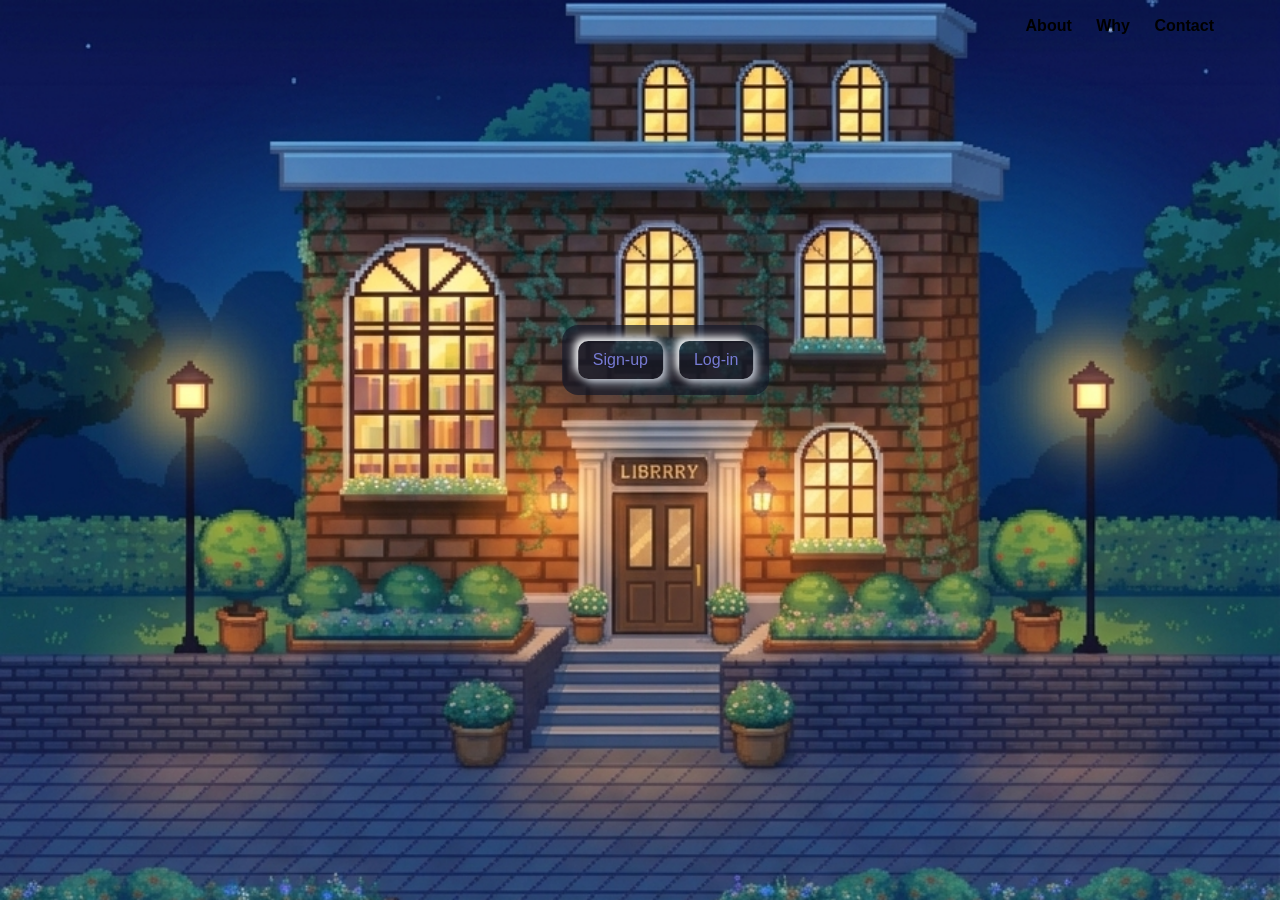
==== pages/index.html @ 80e0f865 "new file:   assests/gifs/doberman_sit.gif 	new file:   assests/images/frontLibrary_day.jpg 	new file" ====
<!DOCTYPE html>
<html lang="en">
<head>
    <meta charset="UTF-8">
    <meta name="viewport" content="width=device-width, initial-scale=1.0">
    <title>Document</title>
    <link rel="stylesheet" href="../styles/style.css">
</head>
<body class="library-hero">
    <h1 id="title"></h1>
    <div class="top-links">
        <div id="sandwich">
            <a href="../pages/about.html">About</a>
            <a href="../pages/why.html">Why</a>
            <a href="../pages/contact.html">Contact</a>
        </div>
        <a href="javascript:void(0);" class="icon" onclick="sandwichBar()">
        <i class="fa fa-bars"></i>
        </a>
    </div>
    <div id="account">
            <a id="signUpBtn" href="javascript:void(0)" onclick="signUpBtnClick()">Sign-up</a>
            <a id="logInBtn" href="javascript:void(0)"  onclick="logInBtnClick()">Log-in</a>
    </div>
    <div class="signupCard">
        <form id="signUpCard">
            <h3>Create Your Library Card</h3>
            <label for="Fname">Username</label>
            <input id="Fname" type="text" placeholder="Username" required><br>
            <label for="password">Password</label>
            <input id="password" type="password" placeholder="password123" required><br>
            <label for="email">Email</label>
            <input id="email" type="email" placeholder="JoeDoe@gmail.com" required>
            <br>
            <button id="subBtn" form_id="signUpCard" type="submit">Create</button></br>
            <small>Have an account?<a onclick="logInBtnClick()">Log-in</a></small>
        </form>
    </div>
    <div class="loginCard">
        <form id="logInCard">
            <h3>Enter Your Library</h3>
            <label for="email">Email</label>
            <input id="email" type="email" placeholder="JoeDoe@gmail.com" required><br>
            <label for="password">Password</label>
            <input id="password" type="password" placeholder="password123" required>
            <br>
            <button id="subBtn" form_id="signUpCard" type="submit">Create</button></br>
            <small>Don't have an account?<a onclick="signUpBtnClick()">Sign-up</a></small>
        </form>
    </div>
</body>
<script src="../scripts/script.js"></script>
</html>
---- styles/style.css ----
*{
  box-sizing: border-box;
}

html, body {
  margin: 0;
  padding: 0;
  width: 100%;
  min-height: 100vh;
  overflow-x: hidden;
}

body {
  margin: 0;
  min-height: 100vh;
  font-family: Arial, sans-serif;
  background: #e0e5ec;
  background-image: url(../assests/images/libraryFullCover_Day.png);
  background-repeat: no-repeat;
  background-position: center ;
  background-size: cover;
  background-attachment: fixed;
  color: #3d4468;
}

/*Nav menu*/

.top-links {
  position: fixed;        /* Stays pinned in the upper-right corner */
  top: 16px;
  right: 20px;
  display: flex;
  align-items: center;
  gap: 16px;              /* Even spacing between About, Why, and Contact */
  z-index: 20;            /* Keeps links clickable above the background */
}

.top-links a {
  color:#000000;
  text-decoration: none;
  font-weight: 600;
  padding: 10px;
  margin:auto;
  white-space: nowrap;    /* Prevents single words from breaking onto two lines */
}

.top-links a:hover {
  color: rgb(134, 37, 37);
}

.top-links a:active {
  color: rgb(182, 39, 39);
}


/* ACCOUNT LINKS */
#account {
  position: fixed;
  top: 40%;
  left: 52%;
  transform: translate(-50%, -50%);
  display: flex;
  gap: 1rem;
  padding: 1rem;
  border-radius: 1rem;
  background: rgb(20 25 40 / 70%);
  z-index: 10;
}

#account a {
  color: #777bd4;
  text-decoration: none;
  padding: 10px 15px;
  border-radius: 10px;
  box-shadow: 4px 4px 8px #bec5d0,
              -4px -4px 8px #ffffff;
}


/*#up{
  display: block;
  background-color: antiquewhite;
  width: fit-content;
  padding: .2em;
  margin: 5px;
  border-radius: 5px;
  text-decoration: none;
}

#in{
  display: block;
  background-color: antiquewhite;
  width: fit-content;
  padding: .2em;
  margin: 5px;
  border-radius: 5px;
  text-decoration: none;
}*/

/* SIGNUP CARD CONTAINER */
.signupCard{
  display: none;
  place-items: center;
  padding: 30px 15px;
}

.loginCard{
  display: none;
  place-items: center;
  padding: 30px 15px;
}

/* ACTUAL CARD */
#signUpCard{
  translate: 10%;
  width: 100%;
  max-width: 430px;
  padding: 40px 35px;
  border-radius: 30px;
  background: #e0e5ec;
  opacity: 95%;
  box-shadow:
      12px 12px 24px #bec5d0,
      -12px -12px 24px #ffffff;
}

#logInCard{
  translate: 10%;
  width: 100%;
  max-width: 430px;
  padding: 40px 35px;
  border-radius: 30px;
  background: #e0e5ec;
  opacity: 95%;
  box-shadow:
      12px 12px 24px #bec5d0,
      -12px -12px 24px #ffffff;
}

/* CARD HEADING */
#signUpCard h3 {
  font-size: 1.8rem;
  margin: 1%;
  padding: 1%;
  color: #292d49;
}

#logInCard h3 {
  font-size: 1.8rem;
  margin: 1%;
  padding: 1%;
  color: #292d49;
}

#signUpCard .subtitle {
  display: block;
  color: #969baa;
  font-size: 17px;
  padding: 2%;
  margin-bottom: 30px;
}

#logInCard .subtitle {
  display: block;
  color: #969baa;
  font-size: 17px;
  padding: 2%;
  margin-bottom: 30px;
}

/* INPUT FIELDS */
#signUpCard input {
  display: block;
  width: 100%;
  height: 60px;
  padding: 0 20px;
  margin-bottom: 25px;

  border: none;
  outline: none;
  border-radius: 16px;

  background: #e0e5ec;
  color: #3d4468;
  font-size: 17px;

  box-shadow:
      inset 6px 6px 10px #bec5d0,
      inset -6px -6px 10px #ffffff;
}

#logInCard input {
  display: block;
  width: 100%;
  height: 60px;
  padding: 0 20px;
  margin-bottom: 25px;

  border: none;
  outline: none;
  border-radius: 16px;

  background: #e0e5ec;
  color: #3d4468;
  font-size: 17px;

  box-shadow:
      inset 6px 6px 10px #bec5d0,
      inset -6px -6px 10px #ffffff;
}


/* INPUT FOCUS */
#signUpCard input:focus {
  outline: 2px solid #888be0;
  outline-offset: 2px;
}

#logInCard input::placeholder {
  color: #777d91;
}

#signUpCard input:focus {
  outline: 2px solid #888be0;
  outline-offset: 2px;
}

#logInCard input::placeholder {
  color: #777d91;
}

/* SIGNUP BUTTON */
#subBtn {
  width: 100%;
  height: 65px;
  margin-top: 5px;
  border: none;
  border-radius: 15px;
  background: #e0e5ec;
  color: #777bd4;
  font-size: 19px;
  font-weight: bold;
  cursor: pointer;
  box-shadow:
    7px 7px 14px #bec5d0,
    -7px -7px 14px #ffffff;
}

#subBtn:hover {
  color: #555bb5;
}

#subBtn:active {
box-shadow:
  inset 5px 5px 10px #bec5d0,
  inset -5px -5px 10px #ffffff;
}

/* LOGIN LINK */
#signUpCard small {
  display: block;
  text-align: center;
  margin-top: 30px;
  color: #969baa;
  font-size: 15px;
}

#signUpCard small a {
  color: #777bd4;
  text-decoration: none;
  font-weight: bold;
  margin-left: 5px;
  cursor: pointer;
}

#logInCard small {
  display: block;
  text-align: center;
  margin-top: 30px;
  color: #969baa;
  font-size: 15px;
}

#logInCard small a {
  color: #777bd4;
  text-decoration: none;
  font-weight: bold;
  margin-left: 5px;
  cursor: pointer;
}

/* MOBILE RESPONSIVENESS */
@media (max-width: 480px) {
  #signUpCard {
      padding: 30px 22px;
  }

  #signUpCard h3 {
      font-size: 27px;
  }

  .signupCard {
      padding: 20px 15px;
  }
}

/*Desktop*/
@media (min-width: 768px) {
  body {
    background-position: center 40%;
  }
}
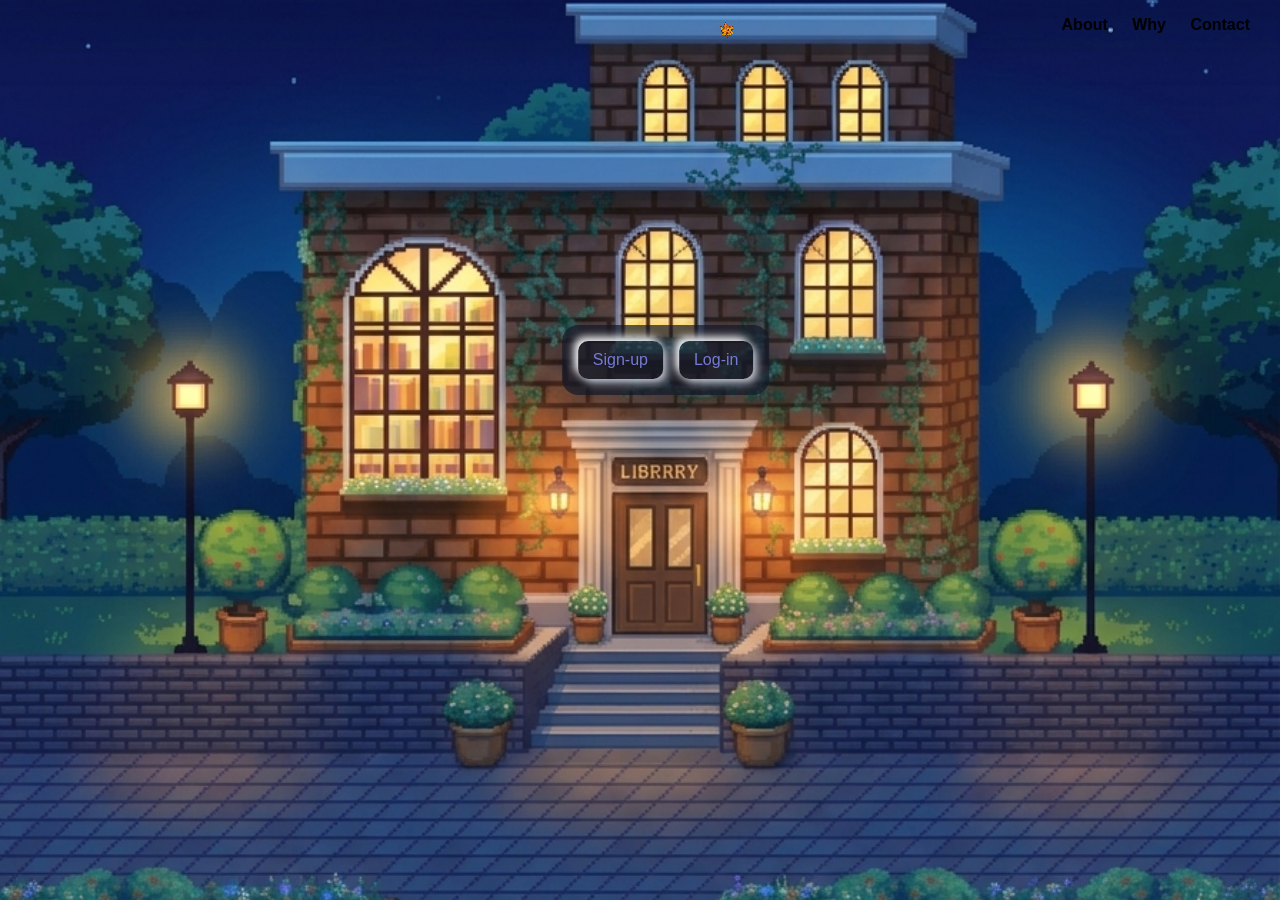
==== commit ca0b0c13: "new file:   assests/images/file.svg 	modified:   assests/images/leaf-orange.png 	modified:   assests" ====
--- a/pages/index.html
+++ b/pages/index.html
@@ -7,6 +7,7 @@
     <link rel="stylesheet" href="../styles/style.css">
 </head>
 <body class="library-hero">
+    <div class="leaf-container" id="leaf-container"></div>
     <h1 id="title"></h1>
     <div class="top-links">
         <div id="sandwich">
@@ -14,9 +15,9 @@
             <a href="../pages/why.html">Why</a>
             <a href="../pages/contact.html">Contact</a>
         </div>
-        <a href="javascript:void(0);" class="icon" onclick="sandwichBar()">
+        <!--<a href="javascript:void(0);" class="icon" onclick="sandwichBar()">
         <i class="fa fa-bars"></i>
-        </a>
+        </a>-->
     </div>
     <div id="account">
             <a id="signUpBtn" href="javascript:void(0)" onclick="signUpBtnClick()">Sign-up</a>
--- a/styles/style.css
+++ b/styles/style.css
@@ -76,27 +76,6 @@
               -4px -4px 8px #ffffff;
 }
 
-
-/*#up{
-  display: block;
-  background-color: antiquewhite;
-  width: fit-content;
-  padding: .2em;
-  margin: 5px;
-  border-radius: 5px;
-  text-decoration: none;
-}
-
-#in{
-  display: block;
-  background-color: antiquewhite;
-  width: fit-content;
-  padding: .2em;
-  margin: 5px;
-  border-radius: 5px;
-  text-decoration: none;
-}*/
-
 /* SIGNUP CARD CONTAINER */
 .signupCard{
   display: none;
@@ -120,8 +99,8 @@
   background: #e0e5ec;
   opacity: 95%;
   box-shadow:
-      12px 12px 24px #bec5d0,
-      -12px -12px 24px #ffffff;
+  12px 12px 24px #bec5d0,
+  -12px -12px 24px #ffffff;
 }
 
 #logInCard{
@@ -185,8 +164,8 @@
   font-size: 17px;
 
   box-shadow:
-      inset 6px 6px 10px #bec5d0,
-      inset -6px -6px 10px #ffffff;
+  inset 6px 6px 10px #bec5d0,
+  inset -6px -6px 10px #ffffff;
 }
 
 #logInCard input {
@@ -205,10 +184,9 @@
   font-size: 17px;
 
   box-shadow:
-      inset 6px 6px 10px #bec5d0,
-      inset -6px -6px 10px #ffffff;
-}
-
+  inset 6px 6px 10px #bec5d0,
+  inset -6px -6px 10px #ffffff;
+}
 
 /* INPUT FOCUS */
 #signUpCard input:focus {
@@ -242,8 +220,8 @@
   font-weight: bold;
   cursor: pointer;
   box-shadow:
-    7px 7px 14px #bec5d0,
-    -7px -7px 14px #ffffff;
+  7px 7px 14px #bec5d0,
+  -7px -7px 14px #ffffff;
 }
 
 #subBtn:hover {
@@ -252,8 +230,8 @@
 
 #subBtn:active {
 box-shadow:
-  inset 5px 5px 10px #bec5d0,
-  inset -5px -5px 10px #ffffff;
+inset 5px 5px 10px #bec5d0,
+inset -5px -5px 10px #ffffff;
 }
 
 /* LOGIN LINK */
@@ -289,6 +267,40 @@
   cursor: pointer;
 }
 
+/*for leaves*/
+#leaf-container {
+  position: fixed;
+  top: 0;
+  left: 0;
+  width: 100vw;
+  height: 100vh;
+  pointer-events: none;
+  overflow: hidden;
+  z-index: 9999;
+}
+
+.falling-leaf {
+  position: absolute;
+  top: 0;
+  left: 0;
+  image-rendering: pixelated;
+  will-change: transform;
+}
+
+@keyframes fall {
+  0% {
+    transform: translateY(0) translateX(0) rotate(0deg);
+    opacity: 1;
+  }
+  50% {
+    transform: translateY(50vh) translateX(30px) rotate(180deg);
+  }
+  100% {
+    transform: translateY(105vh) translateX(-20px) rotate(360deg);
+    opacity: 0.8;
+  }
+}
+
 /* MOBILE RESPONSIVENESS */
 @media (max-width: 480px) {
   #signUpCard {
